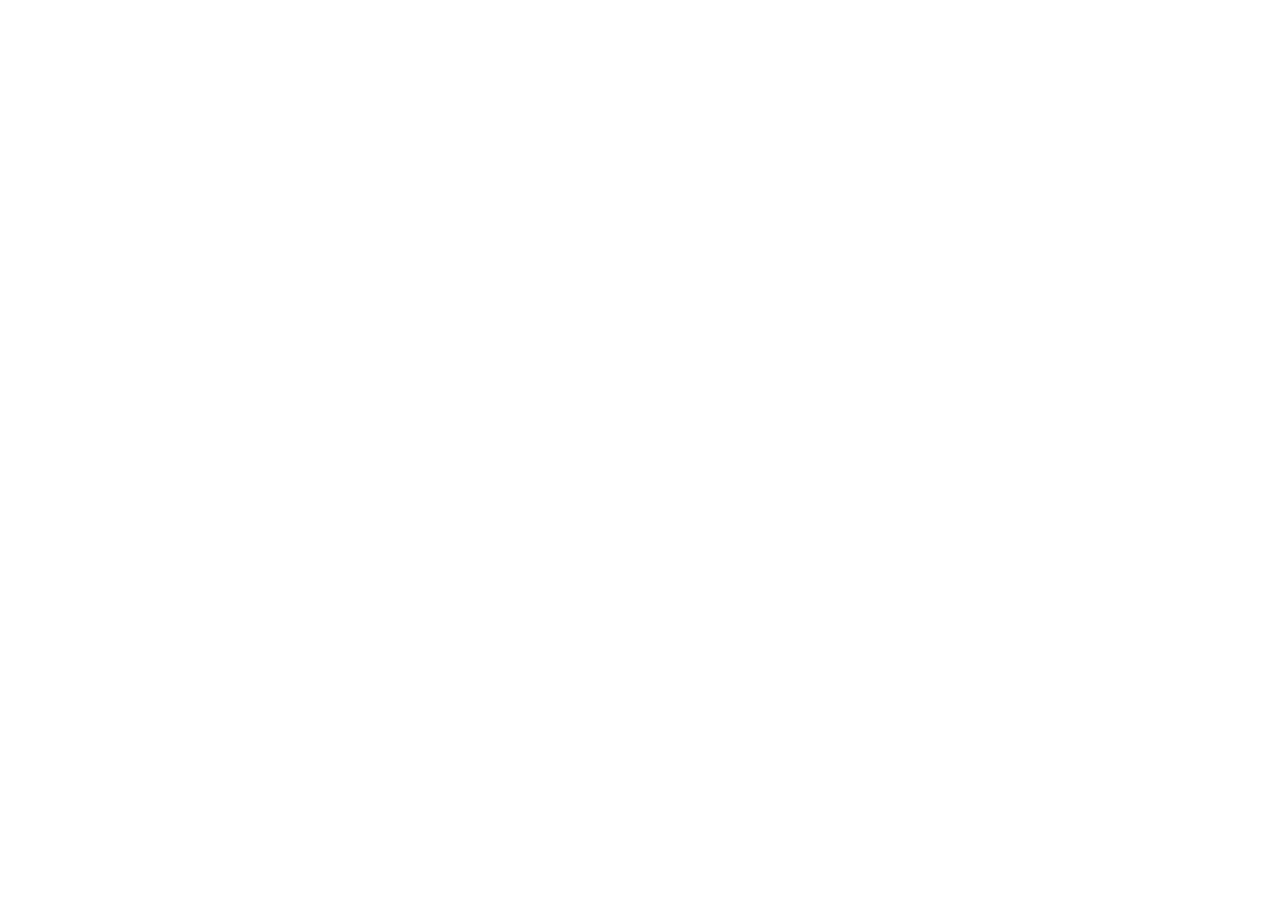
==== index.html @ c4225971 "CARROT demo snapshot (2026-06-17)" ====
<!doctype html>
<html lang="en">
  <head>
    <meta charset="utf-8" />
    <meta name="viewport" content="width=1440" />
    <title>Rabbit Finance — General Ledger Workbench</title>
    <link rel="preconnect" href="https://fonts.googleapis.com" />
    <link rel="preconnect" href="https://fonts.gstatic.com" crossorigin />
    <link href="https://fonts.googleapis.com/css2?family=Inter+Tight:wght@400;500;600;650;700&family=JetBrains+Mono:wght@400;500;600&family=Carlito:wght@400;700&display=swap" rel="stylesheet" />
    <script type="module" crossorigin src="/carrot-demo/assets/index-xCB3t7Fb.js"></script>
    <link rel="stylesheet" crossorigin href="/carrot-demo/assets/index-C0SopPIJ.css">
  </head>
  <body>
    <div id="root"></div>
  </body>
</html>
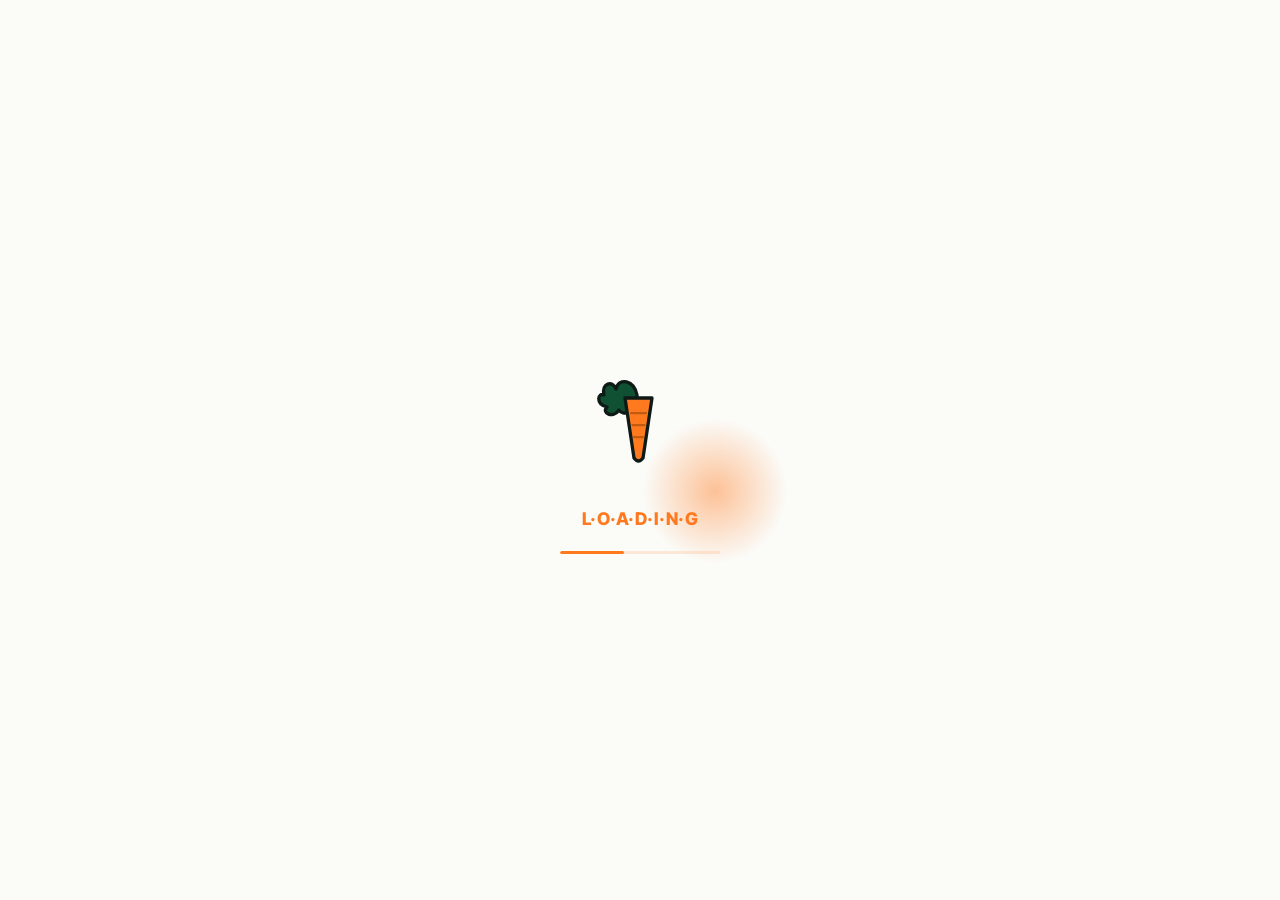
==== commit b4562e9d: "CARROT demo snapshot 2026-06-19 18:52" ====
--- a/index.html
+++ b/index.html
@@ -6,11 +6,33 @@
     <title>Rabbit Finance — General Ledger Workbench</title>
     <link rel="preconnect" href="https://fonts.googleapis.com" />
     <link rel="preconnect" href="https://fonts.gstatic.com" crossorigin />
-    <link href="https://fonts.googleapis.com/css2?family=Inter+Tight:wght@400;500;600;650;700&family=JetBrains+Mono:wght@400;500;600&family=Carlito:wght@400;700&display=swap" rel="stylesheet" />
-    <script type="module" crossorigin src="/carrot-demo/assets/index-xCB3t7Fb.js"></script>
-    <link rel="stylesheet" crossorigin href="/carrot-demo/assets/index-C0SopPIJ.css">
+    <link href="https://fonts.googleapis.com/css2?family=Inter+Tight:wght@400;500;600;650;700&family=Space+Grotesk:wght@500;600;700&family=JetBrains+Mono:wght@400;500;600&family=Carlito:wght@400;700&display=swap" rel="stylesheet" />
+    <script type="module" crossorigin src="/carrot-demo/assets/index-CpTJ1J1-.js"></script>
+    <link rel="stylesheet" crossorigin href="/carrot-demo/assets/index-Cfefwt9B.css">
   </head>
   <body>
-    <div id="root"></div>
+    <div id="root">
+      <div id="boot-loader" style="position:fixed;inset:0;display:flex;flex-direction:column;align-items:center;justify-content:center;gap:22px;background:#FBFBF8;font-family:'Inter Tight',system-ui,sans-serif;">
+        <style>
+          @keyframes bootGlow{0%,100%{filter:drop-shadow(0 0 5px rgba(255,122,31,.4)) drop-shadow(0 0 10px rgba(15,81,50,.25))}50%{filter:drop-shadow(0 0 16px rgba(255,122,31,.85)) drop-shadow(0 0 26px rgba(255,122,31,.45))}}
+          @keyframes bootFloat{0%,100%{transform:translateY(0)}50%{transform:translateY(-5px)}}
+          @keyframes bootHalo{0%,100%{transform:translate(-50%,-50%) scale(.85);opacity:.3}50%{transform:translate(-50%,-50%) scale(1.25);opacity:.65}}
+          @keyframes bootWord{0%,100%{opacity:.78}50%{opacity:1}}
+          @keyframes bootShimmer{0%{left:-40%}100%{left:100%}}
+        </style>
+        <div style="position:relative;width:140px;height:140px;display:flex;align-items:center;justify-content:center;">
+          <div style="position:absolute;left:50%;top:50%;width:150px;height:150px;border-radius:50%;background:radial-gradient(circle,rgba(255,122,31,.45) 0%,rgba(255,122,31,0) 68%);animation:bootHalo 2s ease-in-out infinite;"></div>
+          <svg viewBox="0 0 64 64" width="96" height="96" style="position:relative;animation:bootGlow 2s ease-in-out infinite,bootFloat 3s ease-in-out infinite;">
+            <path d="M30 18 C 28 8, 18 6, 16 14 C 14 8, 6 10, 8 18 C 4 16, 2 24, 10 26 C 6 30, 14 34, 18 28 C 20 32, 30 30, 30 22 Z" fill="#0F5132" stroke="#0E1A15" stroke-width="2.2" stroke-linejoin="round"/>
+            <path d="M22 20 L40 20 L34 60 Q31 64, 28 60 Z" fill="#FF7A1F" stroke="#0E1A15" stroke-width="2.2" stroke-linejoin="round"/>
+            <path d="M26 30 L36 30 M27 38 L35 38 M28 46 L34 46" stroke="#C25A0F" stroke-width="1.5" stroke-linecap="round" fill="none"/>
+          </svg>
+        </div>
+        <div style="animation:bootWord 2s ease-in-out infinite;font-weight:800;font-size:17.5px;letter-spacing:.5px;color:#FF7A1F;">L·O·A·D·I·N·G</div>
+        <div style="position:relative;width:160px;height:3px;border-radius:99px;background:rgba(255,122,31,.15);overflow:hidden;">
+          <div style="position:absolute;top:0;height:100%;width:40%;border-radius:99px;background:#FF7A1F;animation:bootShimmer 1.3s ease-in-out infinite;"></div>
+        </div>
+      </div>
+    </div>
   </body>
 </html>
